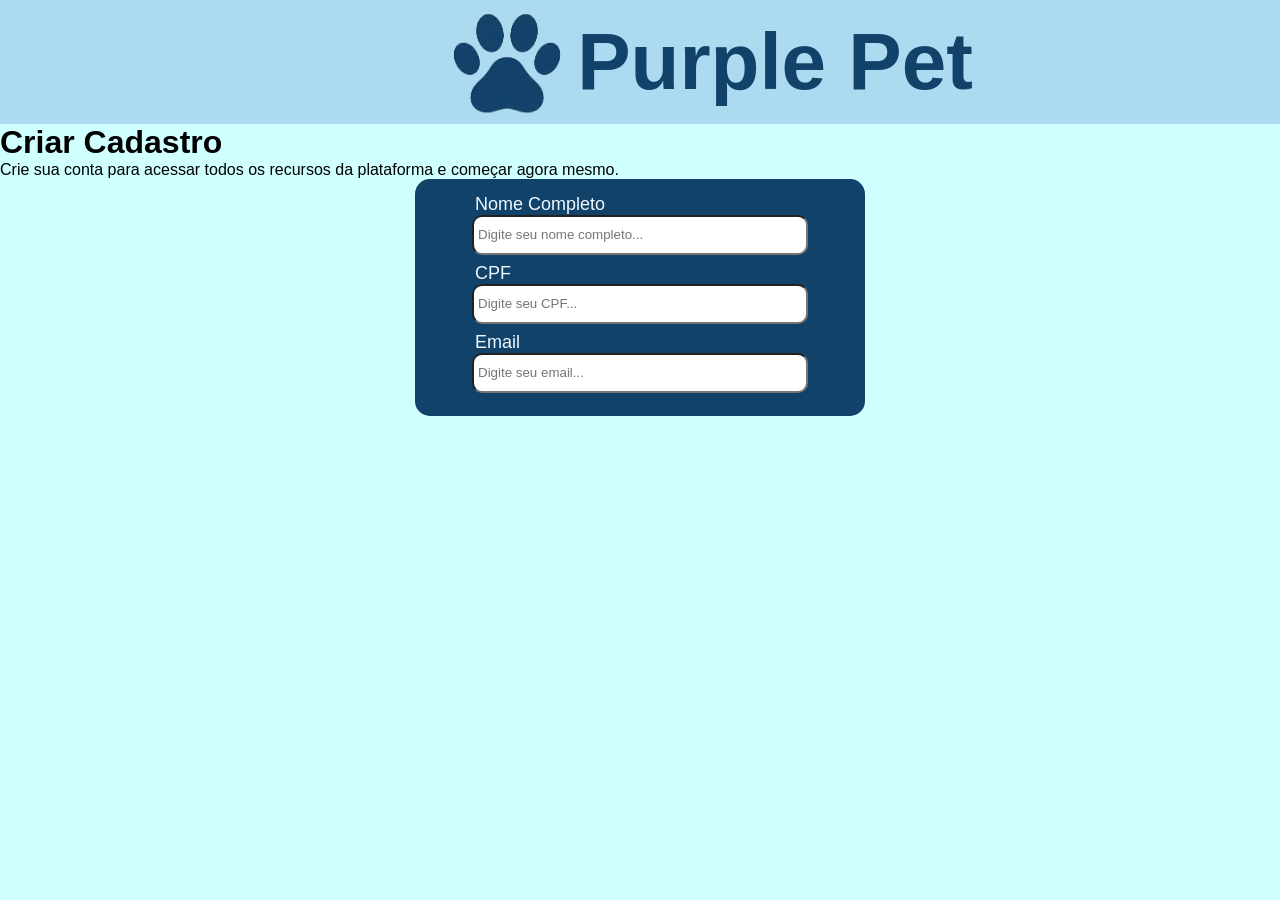
==== criarCadastro.html @ c39037b9 "." ====
<!DOCTYPE html>
<html lang="pt-br">

<head>
    <meta charset="UTF-8">
    <meta name="viewport" content="width=device-width, initial-scale=1.0">
    <title>Purple Pet | Criar cadastro</title>
    <link rel="stylesheet" href="criarCadastro.CSS">
</head>

<body>
    <header>
        <img src="patinha1.png" alt="" class="pata">
        <h1>Purple Pet</h1>
    </header>

    <div>
        <div class="titulo-Criar">
            <h1>Criar Cadastro</h1>
            <p>Crie sua conta para acessar todos os recursos da plataforma e começar agora mesmo.</p>
        </div>

        <div class="dados-criar">
            <label for="nome" id="nome">Nome Completo</label>
            <input type="text" id="nome" placeholder="Digite seu nome completo...">

            <label for="cpf" id="cpf">CPF</label>
            <input type="text" id="cpf" maxlength="11" placeholder="Digite seu CPF...">

            <label for="email" id="email">Email</label>
            <input type="email" id="email" placeholder="Digite seu email...">
        </div>
    </div>

</body>

</html>
---- criarCadastro.CSS ----
* {
    margin: 0%;
    padding: 0%;
    box-sizing: border-box;
}


body {
    background-color: #cfffff;
    font-family: Arial, Helvetica, sans-serif;
}

header {
    width: 100%;
    display: flex;
    color: #11426a;
    background-color: #acdaf1;
    align-items: center;
    justify-content: center;
}

.pata {
    width: 400px;
    height: auto;
    margin: 0;
    padding: 0;
    margin-right: -130px;
}

header h1 {
    font-size: 80px;
    margin: 0%;
    padding: 0%;
    letter-spacing: 0;
    line-height: 1;
}

.titulo-criar {
    text-align: center;
    font-size: 26px;
    color: black;
    padding: 35px;
}

.titulo-criar h1 {
    margin-bottom: 5px;
    font-weight: 750;
}

.titulo-criar p {
    font-size: 16px;
    margin-top: 0%;

}

.dados-criar {
    background-color: #11426a;
    width: 80%;
    max-width: 450px;
    margin: auto;
    margin-left: auto;
    margin-right: auto;
    padding: 15px;
    border-radius: 15px;
}

.dados-criar h3 {
    text-align: center;
    font-size: 23px;
    color: aliceblue;
    font-weight: 300;
}

.dados-criar input {
    width: 80%;
    height: 40px;
    border-radius: 10px;
    padding: 4px;
    margin-bottom: 8px;
    margin-left: auto;
    margin-right: auto;
    display: block;

}

.dados-criar label {
    font-size: 18px;
    margin: 45px;
    font-weight: 250;
    color: aliceblue;
}

button {
    width: 100%;
    padding: 15px;
    margin-top: 25px;
    margin-left: auto;
    margin-right: auto;
    display: block;
    border-radius: 12px;
    background-color: #cfffff;
    font-size: 18px;
}

@media (max-width: 768px) {
  header h1 {
    font-size: 32px;
  }
}
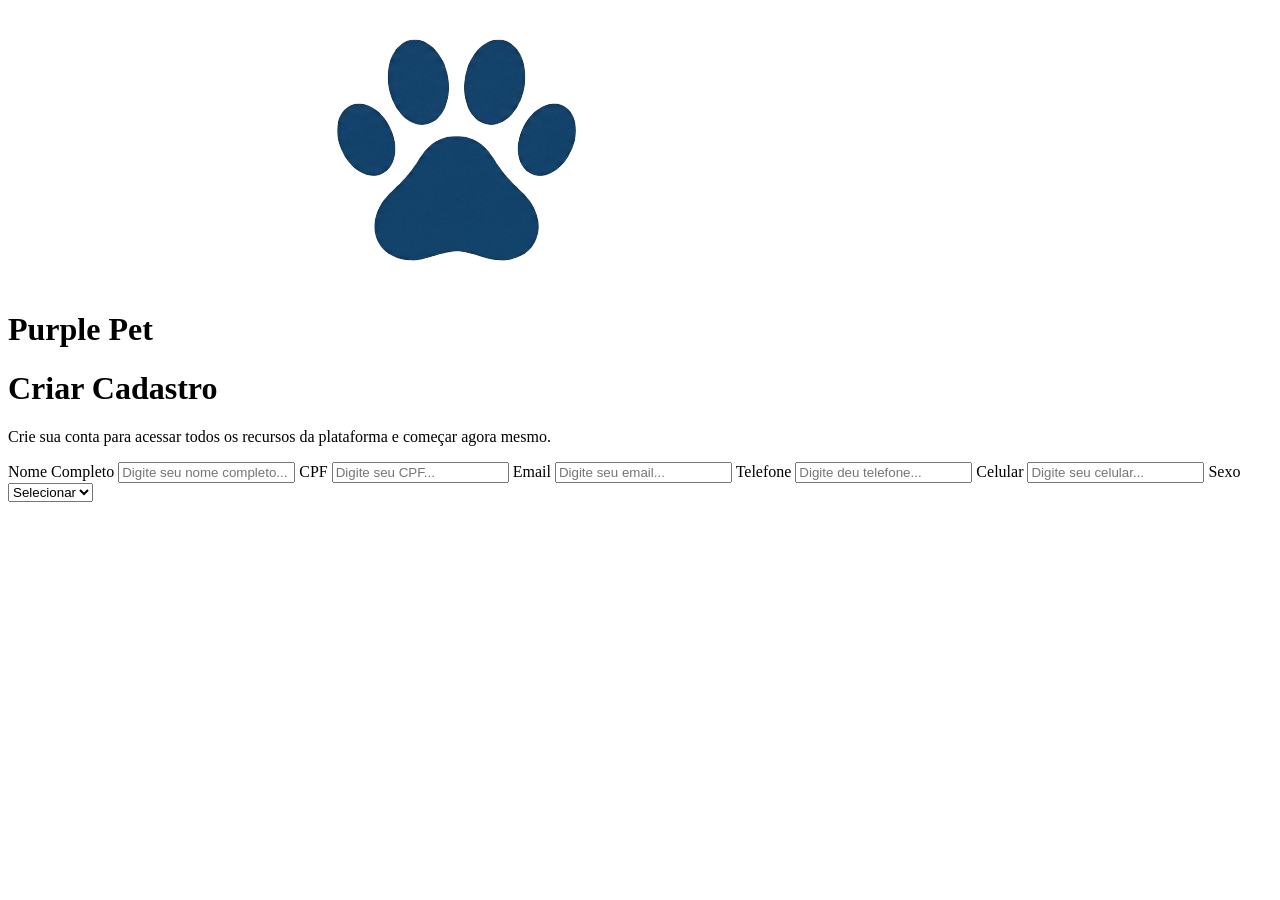
==== commit 500f83e4: "." ====
--- a/criarCadastro.html
+++ b/criarCadastro.html
@@ -29,6 +29,21 @@
 
             <label for="email" id="email">Email</label>
             <input type="email" id="email" placeholder="Digite seu email...">
+
+            <label for="telefone" id="telefone">Telefone</label>
+            <input type="number" id="telefone" maxlength="12" placeholder="Digite deu telefone...">
+
+            <label for="celular" id="celular">Celular</label>
+            <input type="number" id="celular" maxlength="12" placeholder="Digite seu celular...">
+
+            <label for="sexo" id="sexo">Sexo</label>
+            <select name="sexo" id="sexo">
+                <option value="">Selecionar</option>
+                <option value="masculino">Masculino</option>
+                <option value="feminino">Feminino</option>
+                <option value="outros">Outros</option>
+                
+            </select>
         </div>
     </div>
 
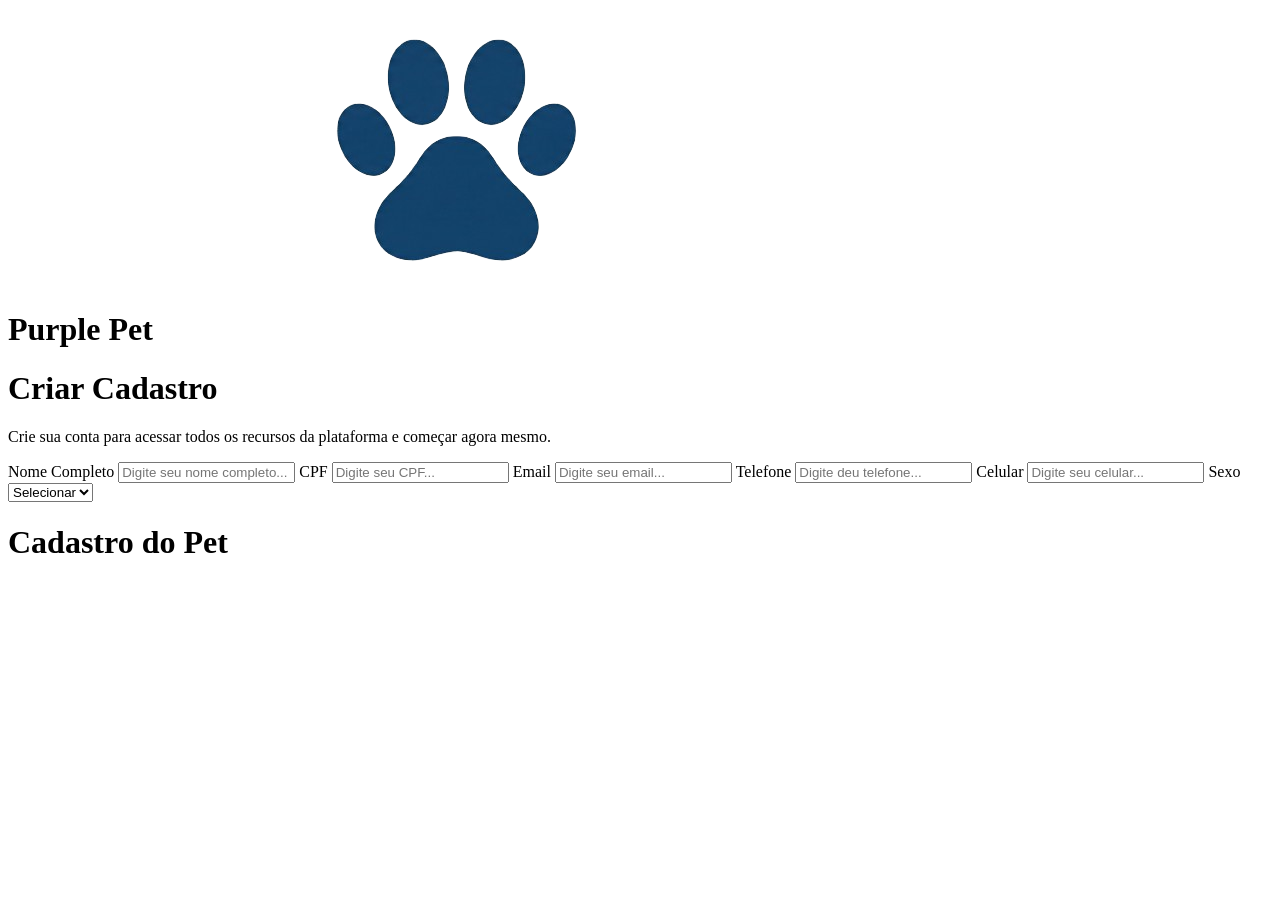
==== commit 243bc2d0: "." ====
--- a/criarCadastro.html
+++ b/criarCadastro.html
@@ -42,8 +42,11 @@
                 <option value="masculino">Masculino</option>
                 <option value="feminino">Feminino</option>
                 <option value="outros">Outros</option>
-                
             </select>
+        </div>
+
+        <div>
+            <h1>Cadastro do Pet</h1>
         </div>
     </div>
 
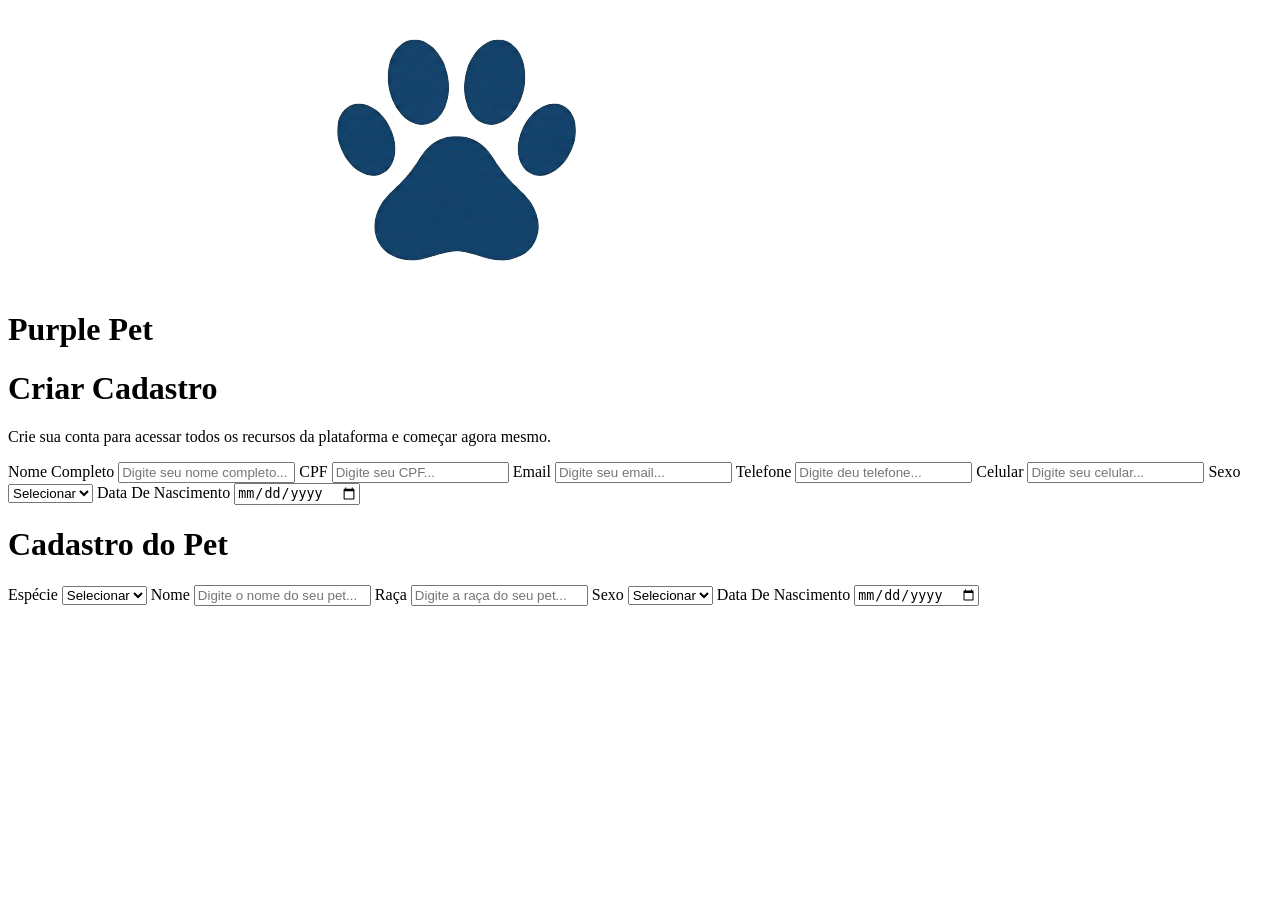
==== commit cbbd3b87: "." ====
--- a/criarCadastro.html
+++ b/criarCadastro.html
@@ -43,10 +43,48 @@
                 <option value="feminino">Feminino</option>
                 <option value="outros">Outros</option>
             </select>
+
+            <label for="datanascimento" id="datanascimento">Data De Nascimento</label>
+            <input type="date" id="datanascimento">
         </div>
 
         <div>
             <h1>Cadastro do Pet</h1>
+        </div>
+
+        <div>
+            <label for="especie" id="especie">Espécie</label>
+            <select name="" id="">
+                <option value="selecionar">Selecionar</option>
+                <option value="cachoro">Cachorro</option>
+                <option value="gato">Gato</option>
+                <option value="coelho">Coelho</option>
+                <option value="passaro">Pássaro</option>
+                <option value="hamster">Hamster</option>
+                <option value="tartaruga">Tartaruga</option>
+                <option value="peixe">Peixe</option>
+                <option value="cobra">Cobra</option>
+                <option value="largato">Largato</option>
+                <option value="outros">Outros</option>
+            </select>
+
+            <label for="nome" id="nome">Nome</label>
+            <input type="text" id="nome" placeholder="Digite o nome do seu pet...">
+
+            <label for="raca" id="raca">Raça</label>
+            <input type="text" id="raca" placeholder="Digite a raça do seu pet...">
+
+            <label for="sexo" id="sexo">Sexo</label>
+            <select name="" id="sexo">
+                <option value="selecionar">Selecionar</option>
+                <option value="macho">Macho</option>
+                <option value="femea">fêmea</option>
+            </select>
+
+            <label for="datanascimento" id="datanascimento">Data De Nascimento</label>
+            <input type="date" id="datanascimento">
+
+
         </div>
     </div>
 
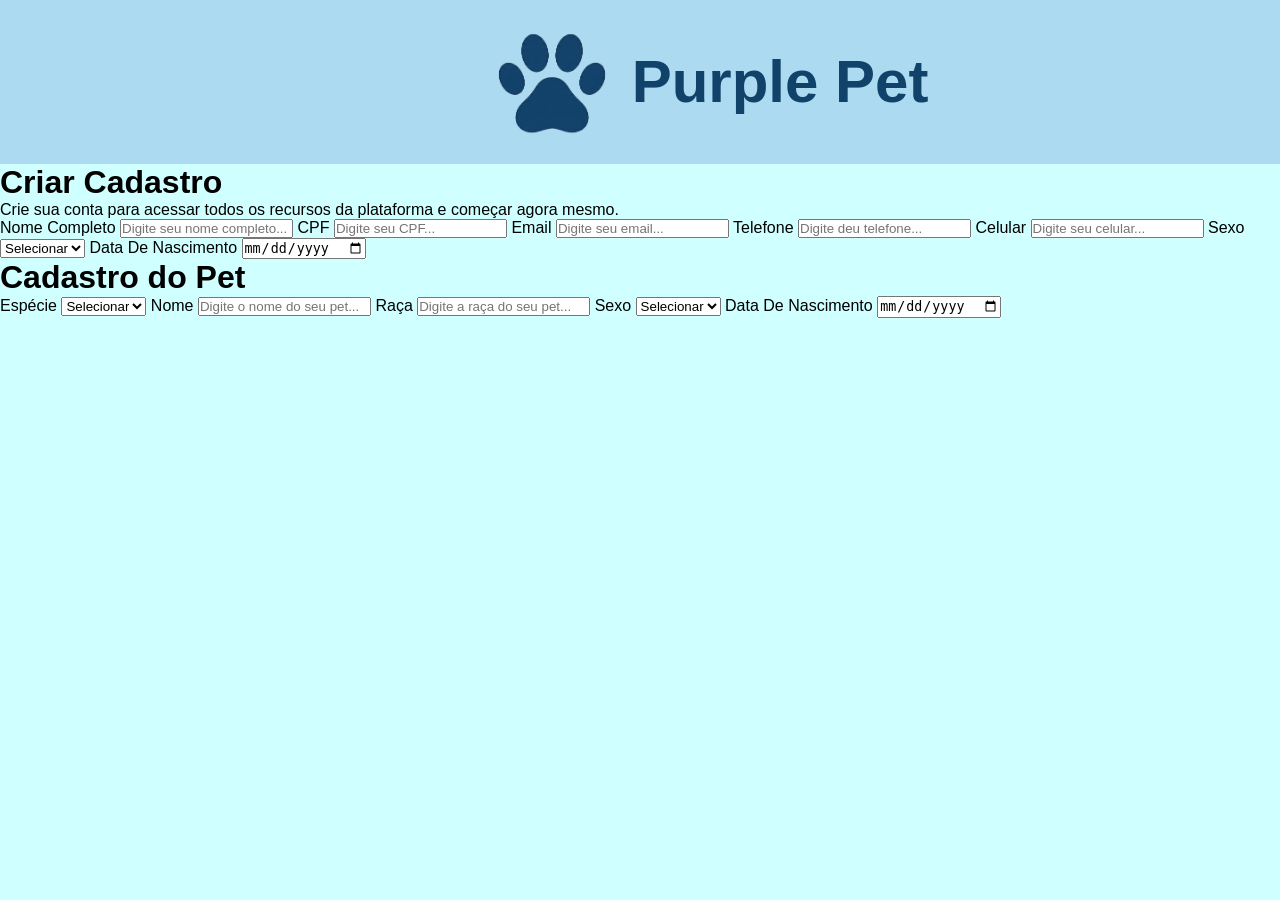
==== commit 6261a4a3: "." ====
--- a/criarCadastro.html
+++ b/criarCadastro.html
@@ -10,8 +10,8 @@
 
 <body>
     <header>
-        <img src="patinha1.png" alt="" class="pata">
-        <h1>Purple Pet</h1>
+        <img src="patinha1.png" alt="" class="pata1">
+        <h1 class="criar1">Purple Pet</h1>
     </header>
 
     <div>
--- a/criarCadastro.CSS
+++ b/criarCadastro.CSS
@@ -0,0 +1,36 @@
+* {
+  margin: 0%;
+  padding: 0%;
+  box-sizing: border-box;
+}
+
+body {
+    margin: 0%;
+  background-color: #cfffff;
+  font-family: Arial, Helvetica, sans-serif;
+}
+
+header{
+    width: 100%;
+    display: flex;
+    justify-content: center;
+    align-items: center;
+    background-color: #acdaf1;
+    padding: 20px 0;
+}
+
+.pata1{
+    width: 400px;
+    height: auto;
+    transform: translateX(60px);
+}
+
+.criar1{
+    font-size: 60px;
+    line-height: 1;
+    margin: 0;
+    transform: translateX(-60px);
+    color: #11426a;
+}
+
+
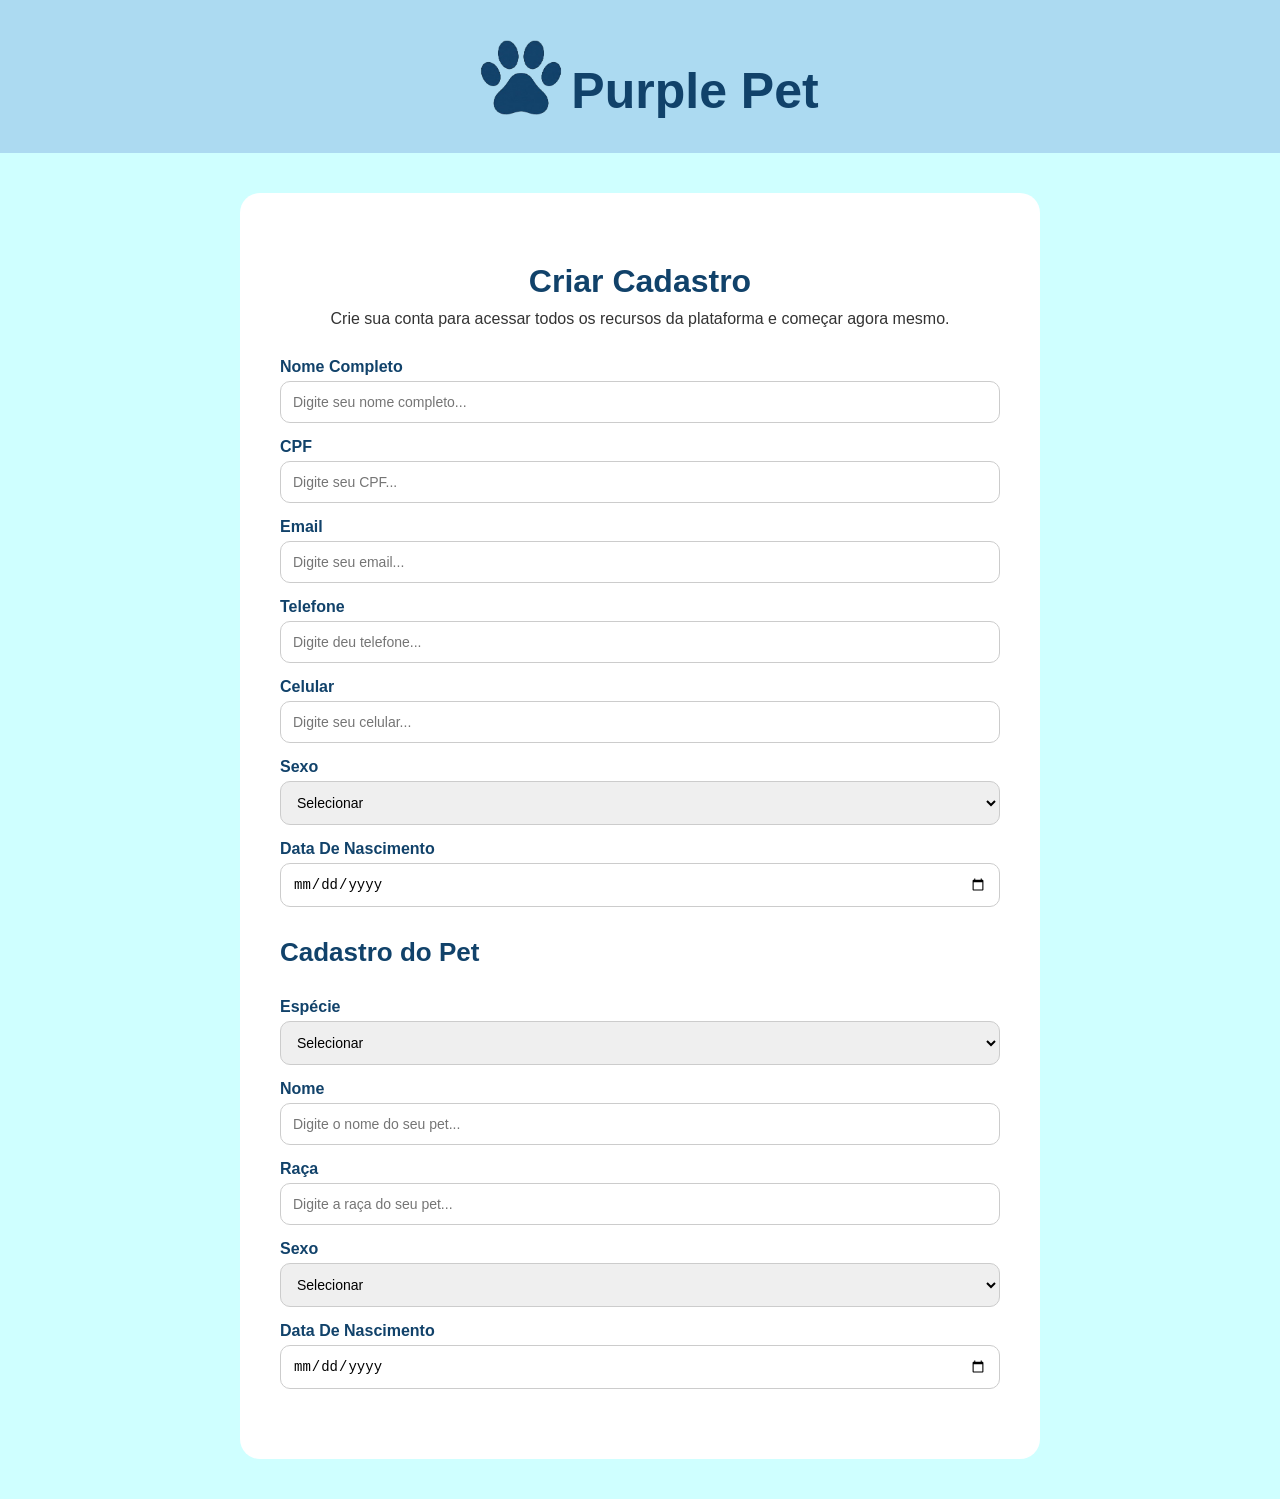
==== commit 912c735a: "." ====
--- a/criarCadastro.html
+++ b/criarCadastro.html
@@ -6,6 +6,7 @@
     <meta name="viewport" content="width=device-width, initial-scale=1.0">
     <title>Purple Pet | Criar cadastro</title>
     <link rel="stylesheet" href="criarCadastro.CSS">
+    <link rel="shortcut icon" href="favicom.png" type="image/x-icon">
 </head>
 
 <body>
--- a/criarCadastro.CSS
+++ b/criarCadastro.CSS
@@ -1,36 +1,95 @@
 * {
-  margin: 0%;
-  padding: 0%;
+  margin: 0;
+  padding: 0;
   box-sizing: border-box;
 }
 
 body {
-    margin: 0%;
   background-color: #cfffff;
   font-family: Arial, Helvetica, sans-serif;
 }
 
-header{
-    width: 100%;
-    display: flex;
-    justify-content: center;
-    align-items: center;
-    background-color: #acdaf1;
-    padding: 20px 0;
+header {
+  width: 100%;
+  display: flex;
+  justify-content: center;
+  align-items: center;
+  background-color: #acdaf1;
+  padding: 30px 0;
 }
 
-.pata1{
-    width: 400px;
-    height: auto;
-    transform: translateX(60px);
-}
-
-.criar1{
-    font-size: 60px;
-    line-height: 1;
-    margin: 0;
-    transform: translateX(-60px);
-    color: #11426a;
+.pata1 {
+  width: 300px;
+  height: auto;
+  margin-right: -100px;
+  margin-left: -90px;
 }
 
 
+.criar1 {
+  font-size: 50px;
+  color: #11426a;
+  
+  
+}
+
+
+body > div {
+  width: 90%;
+  max-width: 800px;
+  margin: 40px auto;
+  background-color: white;
+  padding: 40px;
+  border-radius: 20px;
+}
+
+.titulo-Criar {
+  text-align: center;
+  margin-bottom: 30px;
+}
+
+.titulo-Criar h1 {
+  font-size: 32px;
+  margin-bottom: 10px;
+  color: #11426a;
+}
+
+.titulo-Criar p {
+  font-size: 16px;
+  color: #333;
+}
+
+.dados-criar,
+body > div > div:nth-of-type(3),
+body > div > div:nth-of-type(4) {
+  margin-bottom: 30px;
+}
+
+label {
+  display: block;
+  margin-top: 15px;
+  margin-bottom: 5px;
+  font-weight: bold;
+  color: #11426a;
+}
+
+input,
+select {
+  width: 100%;
+  padding: 12px;
+  border-radius: 10px;
+  border: 1px solid #ccc;
+  font-size: 14px;
+}
+
+input:focus,
+select:focus {
+  outline: none;
+  border: 1px solid #11426a;
+}
+
+h1 {
+  margin-top: 30px;
+  font-size: 26px;
+  color: #11426a;
+}
